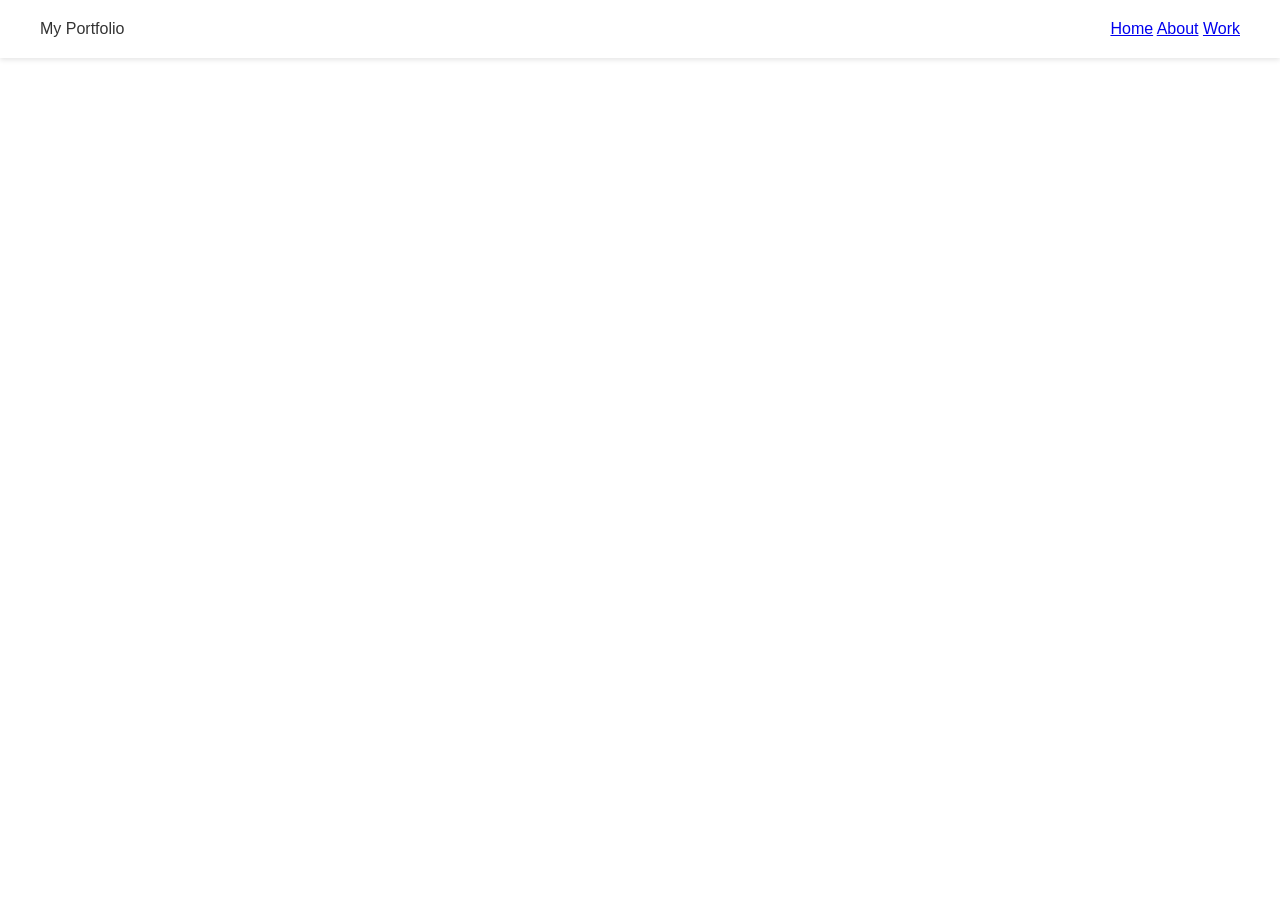
==== exercises/01_hero_section/index.html @ 63ecd2a2 "[FEATURE] Implement header navigation" ====
<!DOCTYPE html>
<html lang="en">
<head>
    <meta charset="UTF-8">
    <meta name="viewport" content="width=device-width, initial-scale=1.0">
    <title>My Portfolio</title>
    <link rel="stylesheet" href="css/style.css">
</head>
<body>
    <header class="header">
        <div class="logo">My Portfolio</div>
        <nav class="nav-links">
            <a href="#home">Home</a>
            <a href="#about">About</a>
            <a href="#work">Work</a>
        </nav>
    </header>
</body>
</html>
---- exercises/01_hero_section/css/style.css ----
:root{
    --primary-color: #007BFF;
    --background-color: #f4f4f4;
    --text-color: #333;
}

* {
    margin: 0;
    padding: 0;
    box-sizing: border-box;
}

body {
    font-family: sans-serif;
    color: var(--text-color);
}

header {
    position: sticky;
    top: 0;
    background: white;
    padding: 20px 40px;
    display: flex;
    justify-content: space-between;
    align-items: center;
    box-shadow: 0 2px 5px rgba(0, 0, 0, 0.1);
}

.nav-links {
    margin-left: 20px;
    text-decoration: none;
    color: var(--text-color);
}
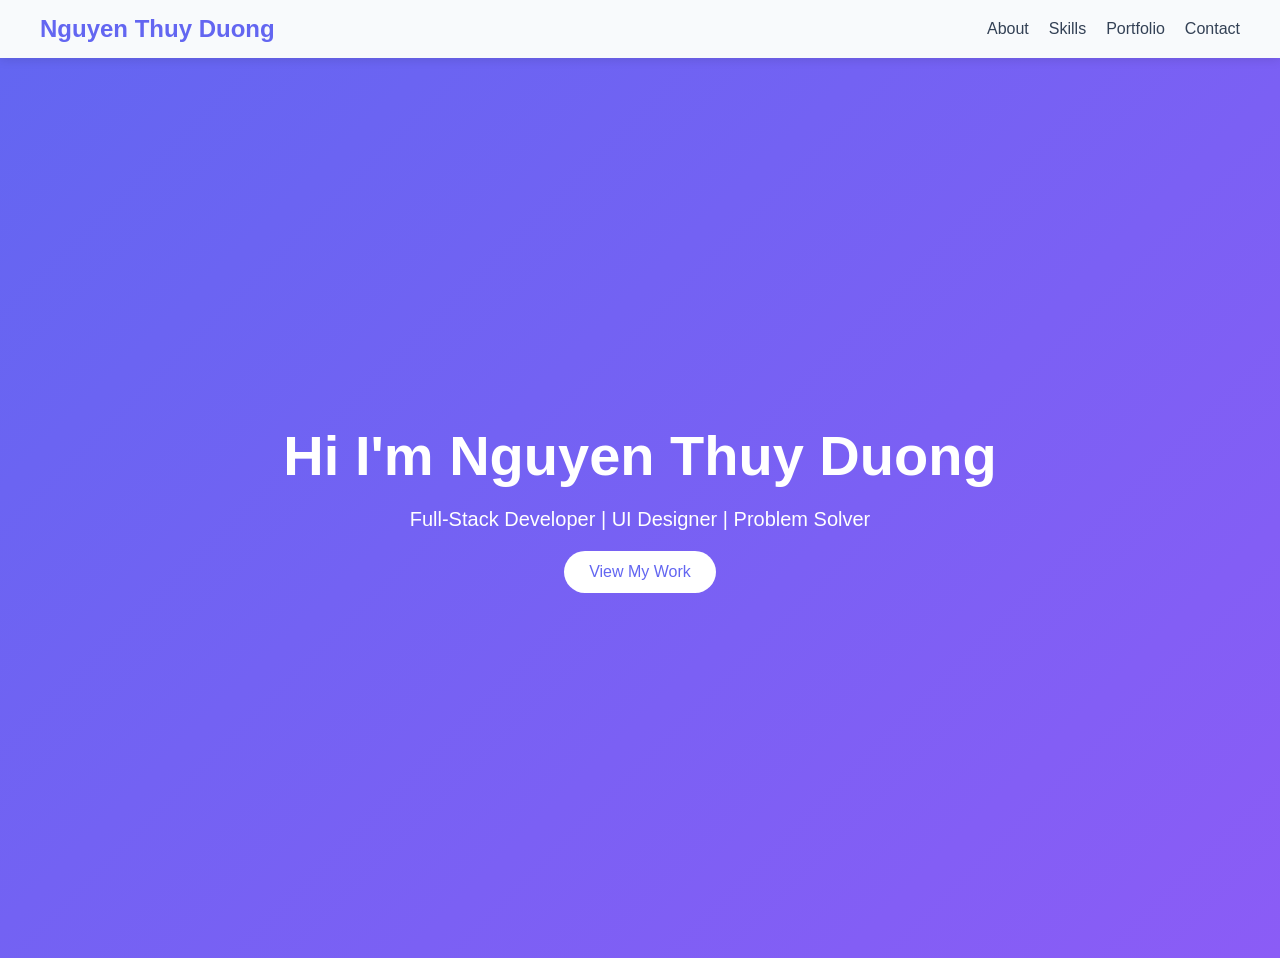
==== commit dbf0fbfd: "[FEATURE] Implement header navigation" ====
--- a/exercises/01_hero_section/index.html
+++ b/exercises/01_hero_section/index.html
@@ -8,12 +8,22 @@
 </head>
 <body>
     <header class="header">
-        <div class="logo">My Portfolio</div>
+        <div class="logo">Nguyen Thuy Duong</div>
+        <input type="checkbox" id="menu-toggle" class="menu-toggle">
+        <label for="menu-toggle" class="hamburger">&#9776;</label>
         <nav class="nav-links">
-            <a href="#home">Home</a>
             <a href="#about">About</a>
-            <a href="#work">Work</a>
+            <a href="#skills">Skills</a>
+            <a href="#portfolio">Portfolio</a>
+            <a href="#contact">Contact</a>
         </nav>
     </header>
+    <main>
+        <section class="hero" id="home">
+            <h1>Hi I'm Nguyen Thuy Duong</h1>
+            <p>Full-Stack Developer | UI Designer | Problem Solver</p>
+            <a href="#portfolio" class="cta-button">View My Work</a>
+        </section>
+    </main>
 </body>
 </html>
--- a/exercises/01_hero_section/css/style.css
+++ b/exercises/01_hero_section/css/style.css
@@ -1,33 +1,147 @@
-:root{
-    --primary-color: #007BFF;
-    --background-color: #f4f4f4;
-    --text-color: #333;
-}
-
+/* RESET */
 * {
     margin: 0;
     padding: 0;
     box-sizing: border-box;
 }
 
-body {
-    font-family: sans-serif;
-    color: var(--text-color);
+/* VARIABLES */
+:root {
+    --color-primary: #6366f1;
+    --color-secondary: #8b5cf6;
+    --color-dark: #1e293b;
+    --color-light: #f8fafc;
+    --color-text: #334155;
+    --font-main: 'Segoe UI', sans-serif;
 }
 
-header {
+body {
+    font-family: var(--font-main);
+}
+
+/* HEADER */
+.header {
     position: sticky;
     top: 0;
-    background: white;
-    padding: 20px 40px;
+    z-index: 1000;
+
     display: flex;
     justify-content: space-between;
     align-items: center;
-    box-shadow: 0 2px 5px rgba(0, 0, 0, 0.1);
+
+    padding: 15px 40px;
+    background: var(--color-light);
+    box-shadow: 0 2px 10px rgba(0,0,0,0.1);
 }
 
+/* LOGO */
+.logo {
+    font-size: 1.5rem;
+    font-weight: bold;
+    color: var(--color-primary);
+}
+
+/* NAV */
 .nav-links {
-    margin-left: 20px;
+    display: flex;
+    gap: 20px;
+}
+
+.nav-links a {
     text-decoration: none;
-    color: var(--text-color);
+    color: var(--color-text);
+    position: relative;
+}
+
+/* HOVER */
+.nav-links a::after {
+    content: "";
+    position: absolute;
+    width: 0;
+    height: 2px;
+    background: var(--color-primary);
+    left: 0;
+    bottom: -5px;
+    transition: 0.3s;
+}
+
+.nav-links a:hover::after {
+    width: 100%;
+}
+
+/* HERO */
+.hero {
+    min-height: 100vh;
+
+    display: flex;
+    flex-direction: column;
+    justify-content: center;
+    align-items: center;
+
+    text-align: center;
+
+    background: linear-gradient(135deg, #6366f1, #8b5cf6);
+    color: white;
+}
+
+/* TEXT */
+.hero h1 {
+    font-size: 3.5rem;
+}
+
+.hero p {
+    margin: 20px 0;
+    font-size: 1.25rem;
+}
+
+/* BUTTON */
+.cta-button {
+    padding: 12px 25px;
+    background: white;
+    color: var(--color-primary);
+    text-decoration: none;
+    border-radius: 30px;
+    transition: 0.3s;
+}
+
+.cta-button:hover {
+    transform: scale(1.1);
+    box-shadow: 0 10px 20px rgba(0,0,0,0.2);
+}
+
+/* MOBILE */
+.menu-toggle {
+    display: none;
+}
+
+.hamburger {
+    display: none;
+    font-size: 24px;
+    cursor: pointer;
+}
+
+/* RESPONSIVE */
+@media (max-width: 768px) {
+    .nav-links {
+        position: absolute;
+        top: 60px;
+        right: 0;
+        background: white;
+        flex-direction: column;
+        width: 200px;
+        display: none;
+        padding: 20px;
+    }
+
+    .menu-toggle:checked ~ .nav-links {
+        display: flex;
+    }
+
+    .hamburger {
+        display: block;
+    }
+
+    .hero h1 {
+        font-size: 2.5rem;
+    }
 }
